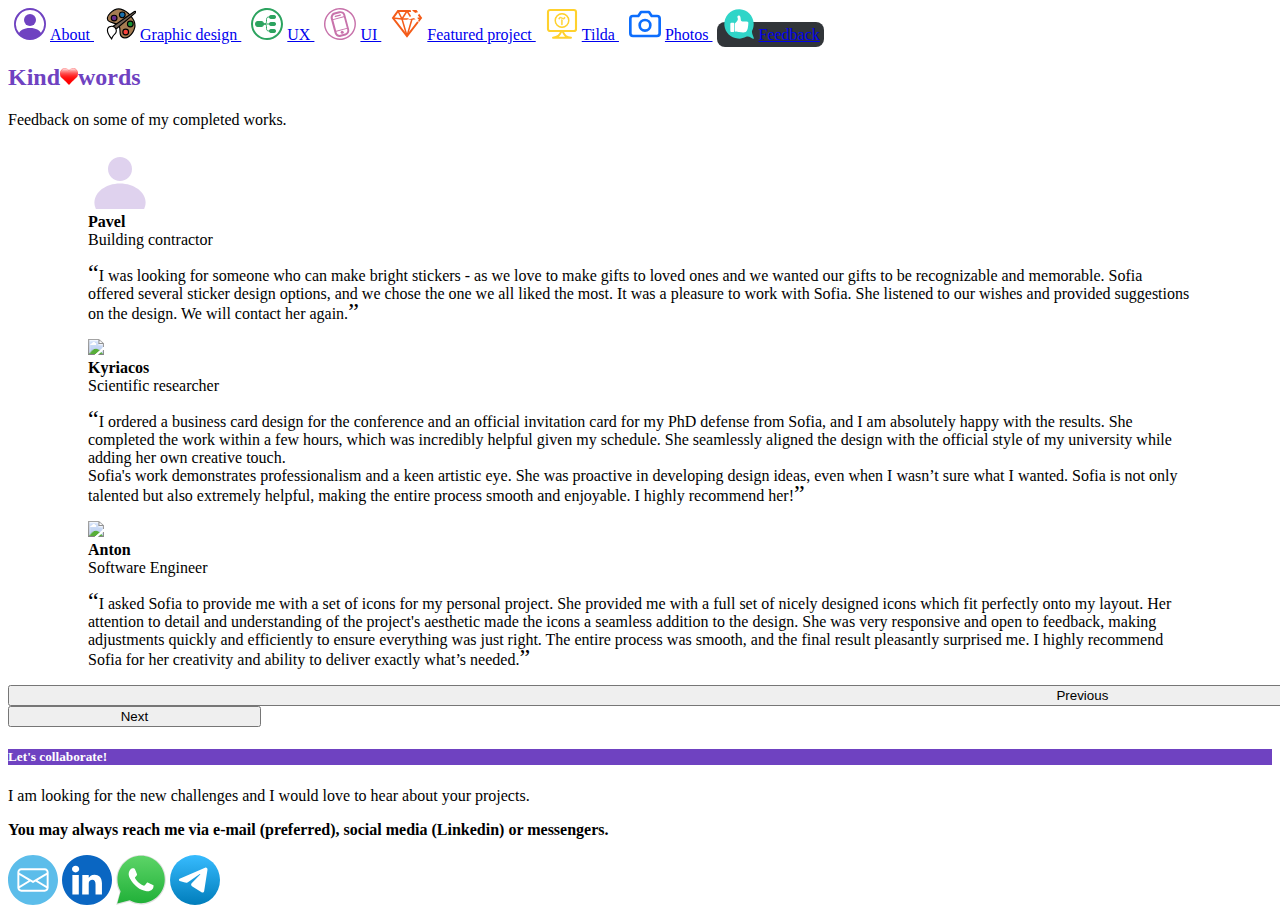
==== feedback.html @ 8d496c1c "Update feedback.html" ====
<!DOCTYPE html>
<html lang="en">

<head>
	<!-- Required meta tags -->
	<meta charset="utf-8">
	<meta name="viewport" content="width=device-width, initial-scale=1, shrink-to-fit=no">
	<meta name="keywords" content="design, UX/UI, graphic design, Figma, Illustrator, mobile layout, tilda">
	<meta name="author" content="Sofia Lisina">
	<link rel='favicon' src='favicon.ico'>
	<title>Sofia Lisina: about me</title>

	<!-- Bootstrap CSS & JS-->
	<link href="https://cdn.jsdelivr.net/npm/bootstrap@5.3.1/dist/css/bootstrap.min.css" rel="stylesheet" integrity="sha384-4bw+/aepP/YC94hEpVNVgiZdgIC5+VKNBQNGCHeKRQN+PtmoHDEXuppvnDJzQIu9" crossorigin="anonymous">
	<link href="style.css" rel="stylesheet">
	
	<style type='text/css'>
		h2, h3, h4, h5 {
			color: rgb(111, 66, 193)
		}
       
		.card-header{
			font-weight: 600;
            background-color: rgb(111, 66, 193);
			color: #ffffff;
		}
		.card-footer{
			background-color: #e9e9e9;
		}
		.card{
			border-color: rgb(111, 66, 193);	
		}
        		
        .tilt:hover {
			position:relative;
			animation: tilt 0.5s linear infinite;
		}
		
		@keyframes tilt {
			0% {
				transform:rotate(0deg); /* Initial color (blue) */
			}
			25% {
				transform:rotate(5deg); /* Intermediate color (orange) */
			}
			75% {
				transform:rotate(-5deg);/* Return to the initial color (blue) */
			}
            100% {
				transform:rotate(0deg);/* Return to the initial color (blue) */
			}
		}
     .min-height-responsive {
        min-height: 500px;
      }
      @media (max-width: 768px) {
        .blockquote {
          font-size: 100%;
        }
      }
      @media (min-width: 768px) {
        .min-height-responsive {
          min-height: 400px;
        }
      }
      @media (min-width: 992px) {
        .min-height-responsive {
          min-height: 320px;
        }

      }
    .carousel-control-next{
      width:20%;
      right:0;
      height:20%;
      bottom:100%;
    }
    .carousel-control-prev{
      width:170%;
      right:0;
      height:20%;
      bottom:100%;
    }
    .border-theme{
      border-color: rgb(111, 66, 193) !important;
    }
    .quot{
      font-size:150%;display:inline-block;line-height: 67%;
    }
    
	</style>
</head>

<body>
	<header data-bs-theme="dark">
		<nav class="navbar navbar-dark bg-dark shadow-sm">
			<div class="container">
				<a href="index.html" class="navbar-brand d-flex align-items-center">
					<img src="icons/icon_about.svg" width="32" />About
				</a>
				<a href="graphicdesign.html" class="navbar-brand d-flex align-items-center">
					<img src="icons/icon_painter.svg" width="32" />Graphic design
				</a>
				<a href="ux.html" class="navbar-brand d-flex align-items-center">
					<img src="icons/icon_ux.svg" width="32" />UX
				</a>
				<a href="ui.html" class="navbar-brand d-flex align-items-center">
					<img src="icons/icon_ui.svg" width="32" />UI
				</a>
				<a href="project.html" class="navbar-brand d-flex align-items-center">
					<img src="icons/icon_project.svg" width="32" />Featured project
				</a>
				<a href="tilda.html" class="navbar-brand d-flex align-items-center">
					<img src="icons/icon_web.svg" width="32" />Tilda
				</a>
				<a href="photos.html" class="navbar-brand d-flex align-items-center">
					<img src="icons/icon_photos.svg" width="32" />Photos
				</a>
        <a href="feedback.html" class="navbar-brand d-flex align-items-center active">
					<img src="icons/icon_feedback.svg" width="32" />Feedback
				</a>
			</div>
		</nav>
	</header>
	<main>
      <div class='container'>
			<h2> Kind<img src="icons/icon_heart.svg" style="width:0.75em;vertical-align: baseline;"/>words</h2>
            <p>Feedback on some of my completed works.</p>
            <p style="height:50%"></p>
            <div class="row">
                <div class="col">
                    <div id="carouselImages" class="carousel carousel-dark slide d-flex min-height-responsive" data-bs-ride="carousel" data-bs-interval="10000">
                        <div class="carousel-inner">
                            <div class="carousel-item active">
                                <figure class="col-md-12">
                                  <figure class="d-flex">
                                    <img src="icons/icon_person.svg" width="64" class="rounded-pill border border-1 border-theme">
                                    <figcaption class="ms-2 mt-2 text-muted">
                                      <strong>Pavel</strong><br>
                                      Building contractor
                                    </figcaption>
                                  </figure>
                                  <blockquote class="blockquote">
                                      <p><div class="quot">&ldquo;</div>I was looking for someone who can make bright stickers  - as we love to make gifts to loved ones and we wanted our gifts to be recognizable and memorable. Sofia offered several sticker design options, and we chose the one we all liked the most. It was a pleasure to work with Sofia. She listened to our wishes and provided suggestions on the design. We will contact her again.<div class="quot">&rdquo;</div></p>
                                    </blockquote>
                                        
                                  </figure>
                          </div>
                          <div class="carousel-item">
                            <figure class="col-md-12">
                              <figure class="d-flex">
                                <img src="https://media.licdn.com/dms/image/v2/D5603AQFfl_4qh51txg/profile-displayphoto-shrink_100_100/profile-displayphoto-shrink_100_100/0/1726397044329?e=1743638400&v=beta&t=8KRGgPM9Yc8qKlj7qjI33qU29_KpHPCyG995Azly4E8" width="64" class="rounded-pill border border-1 border-theme">
                                <figcaption class="ms-2 mt-2 text-muted">
                                  <strong>Kyriacos</strong><br>
                                  Scientific researcher
                                </figcaption>
                              </figure>
                              <blockquote class="blockquote">
                                  <p><div class="quot">&ldquo;</div>I ordered a business card design for the conference and an official invitation card for my PhD defense from Sofia, and I am absolutely happy with the results. She completed the work within a few hours, which was incredibly helpful given my schedule. She seamlessly aligned the design with the official style of my university while adding her own creative touch.<br/>
                                  Sofia's work demonstrates professionalism and a keen artistic eye. She was proactive in developing design ideas, even when I wasn’t sure what I wanted. Sofia is not only talented but also extremely helpful, making the entire process smooth and enjoyable. I highly recommend her!<div class="quot">&rdquo;</div></p>
                                </blockquote>
                                   
                              </figure>
                        </div> 
                        <div class="carousel-item">
                          <figure class="col-md-12">
                            <figure class="d-flex">
                              <img src="https://media.licdn.com/dms/image/v2/D5603AQHsrJOMkUeaMQ/profile-displayphoto-shrink_100_100/profile-displayphoto-shrink_100_100/0/1710858133430?e=1743638400&v=beta&t=jhX83lq6KhoGEWRNgQy4t8YDrqa_1DqKP6eVdCAn2b8" width="64" class="rounded-pill border border-1 border-theme">
                              <figcaption class="ms-2 mt-2 text-muted">
                                <strong>Anton</strong><br>
                                Software Engineer
                              </figcaption>
                            </figure>
                            <blockquote class="blockquote">
                                <p><div class="quot">&ldquo;</div>I asked Sofia to provide me with a set of icons for my personal project. She provided me with a full set of nicely designed icons which fit perfectly onto my layout. Her attention to detail and understanding of the project's aesthetic made the icons a seamless addition to the design. She was very responsive and open to feedback, making adjustments quickly and efficiently to ensure everything was just right. The entire process was smooth, and the final result pleasantly surprised me. I highly recommend Sofia for her creativity  and ability to deliver exactly what’s needed.<div class="quot">&rdquo;</div></p>
                              </blockquote>
                                 
                            </figure>
                      </div>    
                        
                      </div>
                        <button class="carousel-control-prev" type="button" data-bs-target="#carouselImages" data-bs-slide="prev">
                          <span class="carousel-control-prev-icon" aria-hidden="true"></span>
                          <span class="visually-hidden">Previous</span>
                        </button>
                        <button class="carousel-control-next" type="button" data-bs-target="#carouselImages" data-bs-slide="next">
                          <span class="carousel-control-next-icon" aria-hidden="true"></span>
                          <span class="visually-hidden">Next</span>
                        </button>
                      </div>
                </div>
</div>
      <div class="row">
        <div class="col-sm-12 col-lg-10 offset-lg-1">
              <div class="card text-center">
                    <h5 class="card-header">Let's collaborate!</h5>
                    <div class="card-body">
                      <p class="card-title">I am looking for the new challenges and I would love to hear about your projects.</p>
                      <p class="card-title"><strong>You may always reach me via e-mail (preferred), social media (Linkedin) or messengers.</strong></p>
                     
                      <div class="row">
                        <div class="col-md-4 offset-md-4">
                          <div class="d-flex justify-content-between">
                            <a href="&#109;&#97;ilt&#111;&#58;%&#54;Ci&#37;73i%6&#69;a&#46;sofy%61&#64;g&#109;a&#105;l&#46;%63om"><img class="tilt" src="icons/icon_email3.svg" width="50em"/></a>
                            <a href="https://linkedin.com/in/sofia-lisina-7360b61a9" target="_blank"><img class="tilt" src="icons/icon_linkedin2.svg" width="50em"/></a>
                            <a href="https://wa.me/358449231156" target="_blank"><img class="tilt" src="icons/icon_whatsapp.svg" width="50em"/></a>
                            <a href="https://t.me/sofialisina" target="_blank"><img class="tilt" src="icons/icon_telegram.svg" width="50em"/></a>
    
                          </div>
                        </div>
                      </div>
                     

                  </div>
                </div>
            </div>
            
           </div> 
            
	</main>
</body>
<script src="https://cdn.jsdelivr.net/npm/bootstrap@5.3.1/dist/js/bootstrap.bundle.min.js" integrity="sha384-HwwvtgBNo3bZJJLYd8oVXjrBZt8cqVSpeBNS5n7C8IVInixGAoxmnlMuBnhbgrkm" crossorigin="anonymous"></script>

</html>
---- style.css ----
@media (max-width: 768px) {
	.container{
		flex-direction: column;
		justify-content: flex-start;
	}
	.container > a{
		width: 100%;
	}
}
h2, h3, h4, h5 {
	color: rgb(111, 66, 193)
}

.card-header{
	font-weight: 600;
	color: rgb(111, 66, 193);
	background-color: #e9e9e9;
}
.card-footer{
	background-color: #e9e9e9;
}


a.navbar-brand:link{
	padding:4px 4px;
}
a.navbar-brand:hover{
	text-decoration: underline;
	padding:4px 4px;
}
a.navbar-brand:hover > img{
	animation: zoom-animation 1s infinite alternate ease-in-out;
}
a.active{
	background-color: #313539;
	padding:4px 4px;
	border-radius:8px;
	font-weight: 500;
}
a.active:hover{
	animation: none;
}
a.navbar-brand > img {margin-right:4px;margin-left:2px;}
@keyframes zoom-animation {
  0% {
	transform: scale(1); /* Normal size */
  }
  100% {
	transform: scale(1.5); /* 20% larger */
  }
}
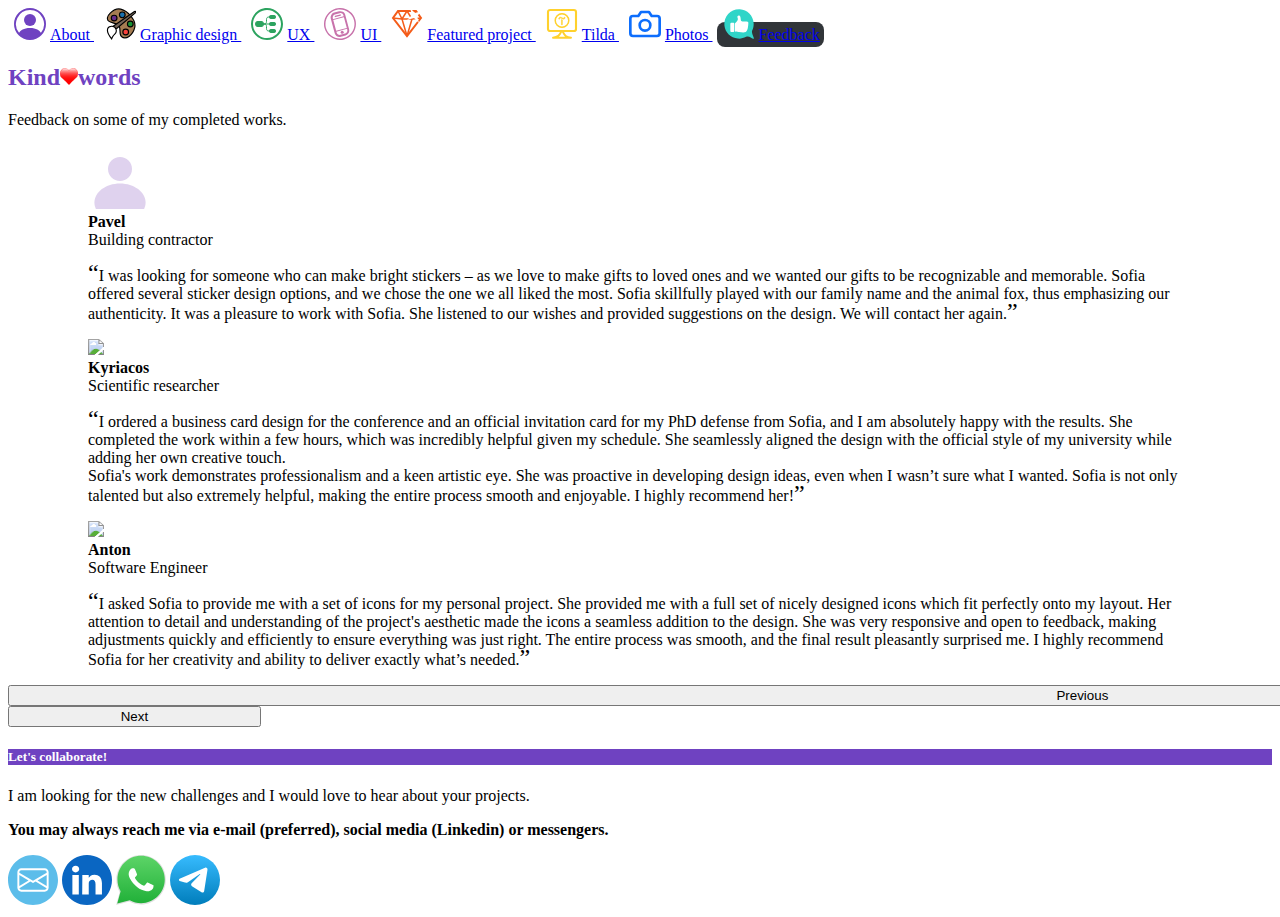
==== commit 9f173ef4: "upd" ====
--- a/feedback.html
+++ b/feedback.html
@@ -129,7 +129,7 @@
             <p style="height:50%"></p>
             <div class="row">
                 <div class="col">
-                    <div id="carouselImages" class="carousel carousel-dark slide d-flex min-height-responsive" data-bs-ride="carousel" data-bs-interval="10000">
+                    <div id="carouselImages" class="carousel carousel-dark slide d-flex min-height-responsive" data-bs-ride="carousel" data-bs-interval="8000">
                         <div class="carousel-inner">
                             <div class="carousel-item active">
                                 <figure class="col-md-12">
@@ -141,7 +141,7 @@
                                     </figcaption>
                                   </figure>
                                   <blockquote class="blockquote">
-                                      <p><div class="quot">&ldquo;</div>I was looking for someone who can make bright stickers  - as we love to make gifts to loved ones and we wanted our gifts to be recognizable and memorable. Sofia offered several sticker design options, and we chose the one we all liked the most. It was a pleasure to work with Sofia. She listened to our wishes and provided suggestions on the design. We will contact her again.<div class="quot">&rdquo;</div></p>
+                                      <p><div class="quot">&ldquo;</div>I was looking for someone who can make bright stickers &ndash; as we love to make gifts to loved ones and we wanted our gifts to be recognizable and memorable. Sofia offered several sticker design options, and we chose the one we all liked the most. Sofia skillfully played with our family name and the animal fox, thus emphasizing our authenticity. It was a pleasure to work with Sofia. She listened to our wishes and provided suggestions on the design. We will contact her again.<div class="quot">&rdquo;</div></p>
                                     </blockquote>
                                         
                                   </figure>
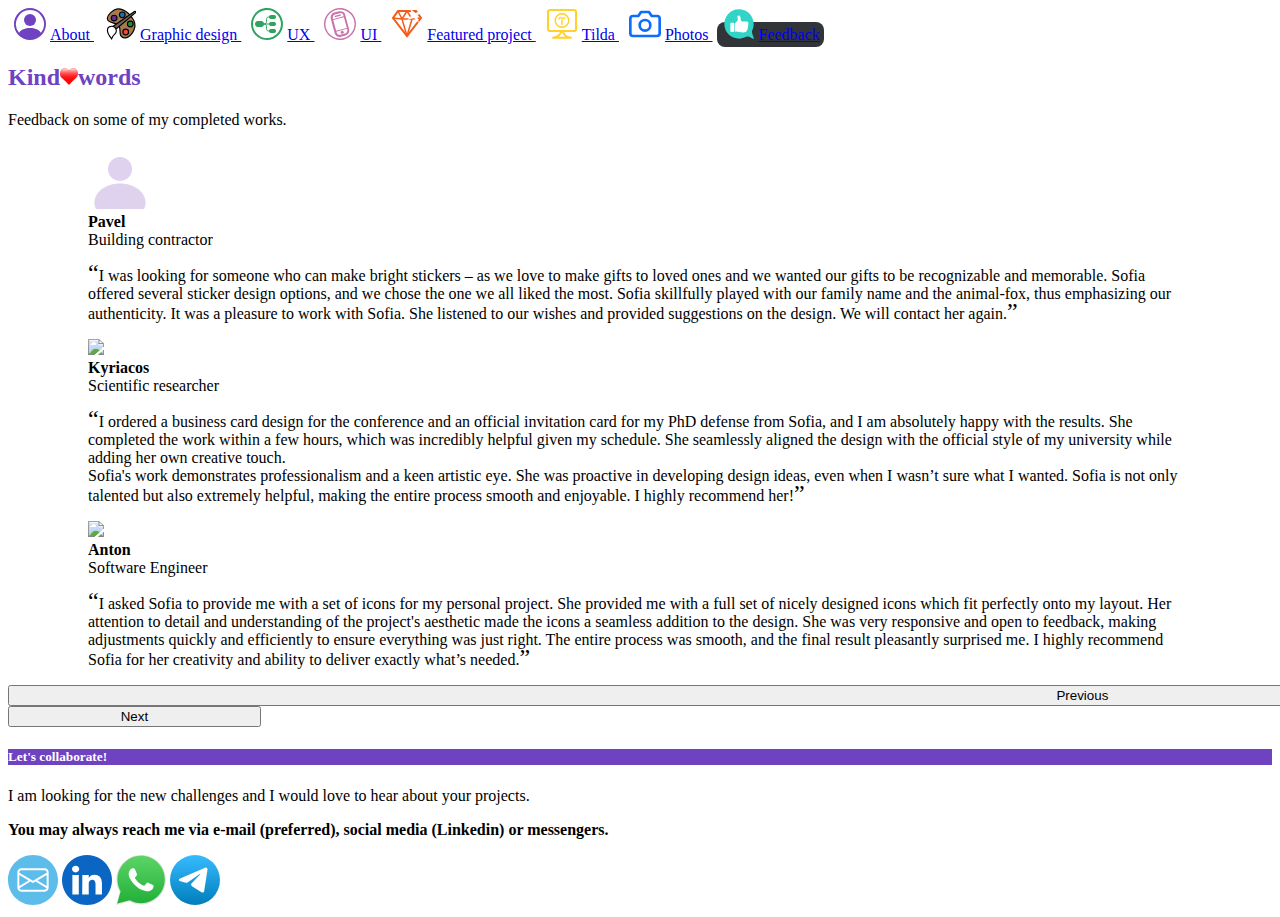
==== commit e055d9f0: "Update feedback.html" ====
--- a/feedback.html
+++ b/feedback.html
@@ -141,7 +141,7 @@
                                     </figcaption>
                                   </figure>
                                   <blockquote class="blockquote">
-                                      <p><div class="quot">&ldquo;</div>I was looking for someone who can make bright stickers &ndash; as we love to make gifts to loved ones and we wanted our gifts to be recognizable and memorable. Sofia offered several sticker design options, and we chose the one we all liked the most. Sofia skillfully played with our family name and the animal fox, thus emphasizing our authenticity. It was a pleasure to work with Sofia. She listened to our wishes and provided suggestions on the design. We will contact her again.<div class="quot">&rdquo;</div></p>
+                                      <p><div class="quot">&ldquo;</div>I was looking for someone who can make bright stickers &ndash; as we love to make gifts to loved ones and we wanted our gifts to be recognizable and memorable. Sofia offered several sticker design options, and we chose the one we all liked the most. Sofia skillfully played with our family name and the animal-fox, thus emphasizing our authenticity. It was a pleasure to work with Sofia. She listened to our wishes and provided suggestions on the design. We will contact her again.<div class="quot">&rdquo;</div></p>
                                     </blockquote>
                                         
                                   </figure>
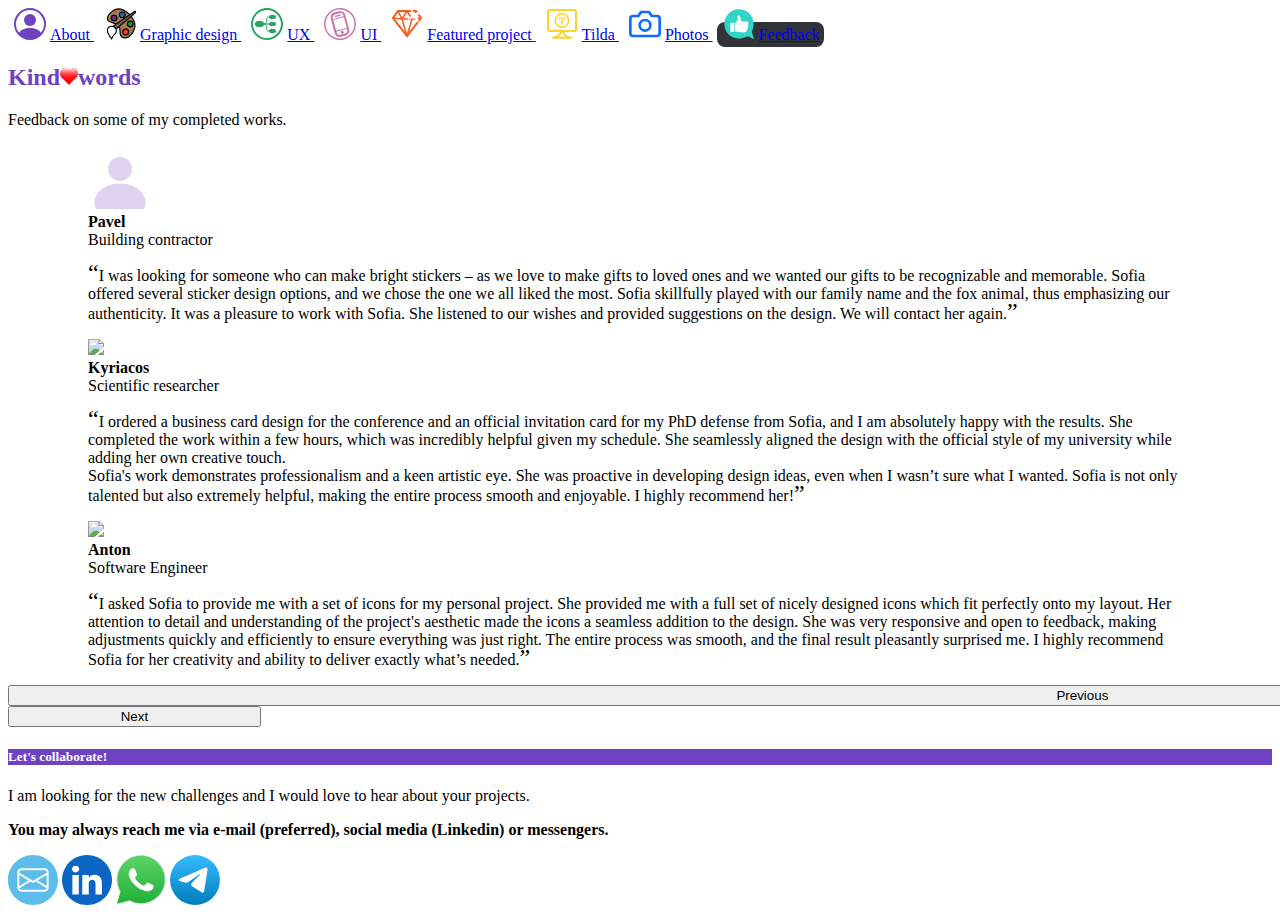
==== commit 65fef542: "Update feedback.html" ====
--- a/feedback.html
+++ b/feedback.html
@@ -141,7 +141,7 @@
                                     </figcaption>
                                   </figure>
                                   <blockquote class="blockquote">
-                                      <p><div class="quot">&ldquo;</div>I was looking for someone who can make bright stickers &ndash; as we love to make gifts to loved ones and we wanted our gifts to be recognizable and memorable. Sofia offered several sticker design options, and we chose the one we all liked the most. Sofia skillfully played with our family name and the animal-fox, thus emphasizing our authenticity. It was a pleasure to work with Sofia. She listened to our wishes and provided suggestions on the design. We will contact her again.<div class="quot">&rdquo;</div></p>
+                                      <p><div class="quot">&ldquo;</div>I was looking for someone who can make bright stickers &ndash; as we love to make gifts to loved ones and we wanted our gifts to be recognizable and memorable. Sofia offered several sticker design options, and we chose the one we all liked the most. Sofia skillfully played with our family name and the fox animal, thus emphasizing our authenticity. It was a pleasure to work with Sofia. She listened to our wishes and provided suggestions on the design. We will contact her again.<div class="quot">&rdquo;</div></p>
                                     </blockquote>
                                         
                                   </figure>
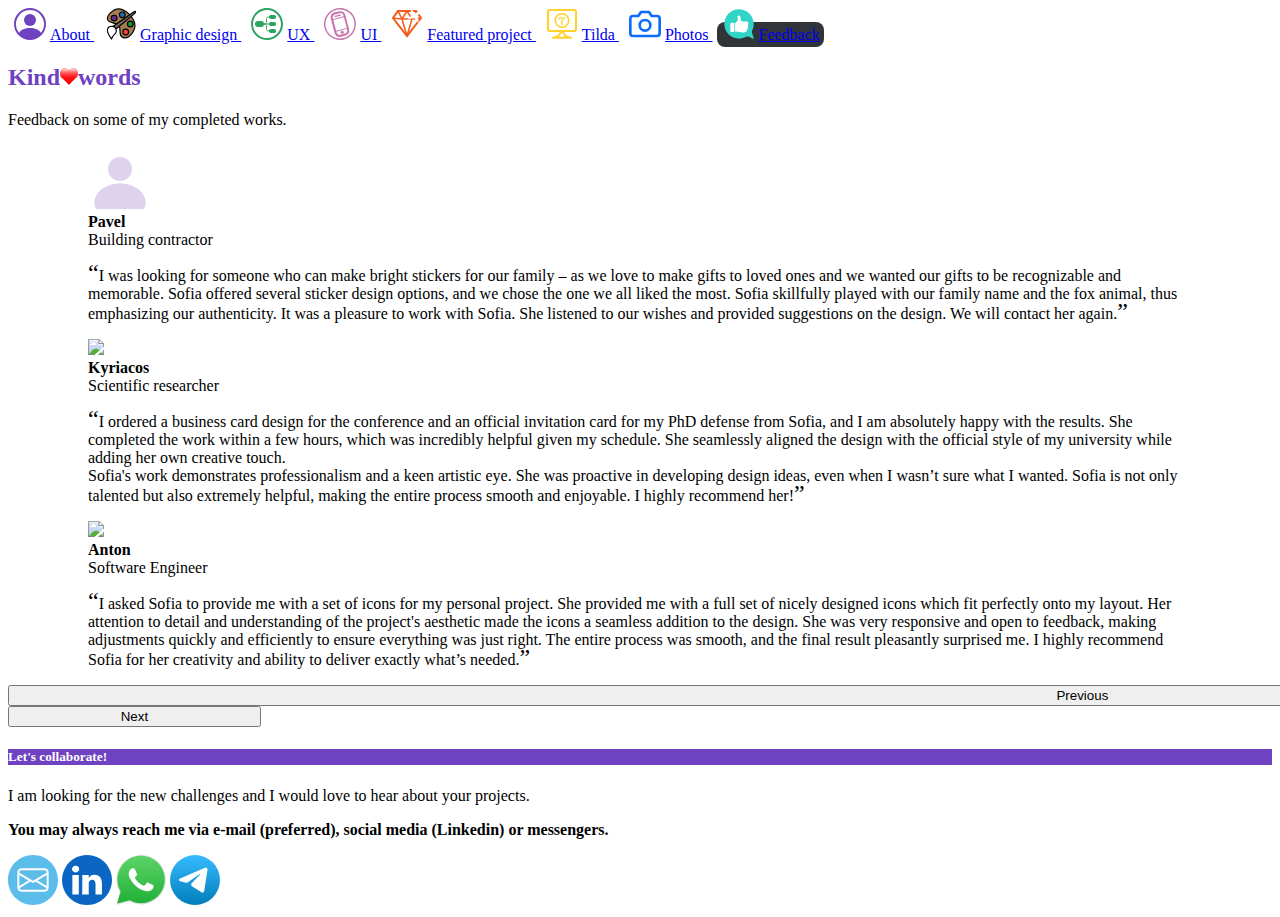
==== commit cbcee66f: "Update feedback.html" ====
--- a/feedback.html
+++ b/feedback.html
@@ -141,7 +141,7 @@
                                     </figcaption>
                                   </figure>
                                   <blockquote class="blockquote">
-                                      <p><div class="quot">&ldquo;</div>I was looking for someone who can make bright stickers &ndash; as we love to make gifts to loved ones and we wanted our gifts to be recognizable and memorable. Sofia offered several sticker design options, and we chose the one we all liked the most. Sofia skillfully played with our family name and the fox animal, thus emphasizing our authenticity. It was a pleasure to work with Sofia. She listened to our wishes and provided suggestions on the design. We will contact her again.<div class="quot">&rdquo;</div></p>
+                                      <p><div class="quot">&ldquo;</div>I was looking for someone who can make bright stickers for our family &ndash; as we love to make gifts to loved ones and we wanted our gifts to be recognizable and memorable. Sofia offered several sticker design options, and we chose the one we all liked the most. Sofia skillfully played with our family name and the fox animal, thus emphasizing our authenticity. It was a pleasure to work with Sofia. She listened to our wishes and provided suggestions on the design. We will contact her again.<div class="quot">&rdquo;</div></p>
                                     </blockquote>
                                         
                                   </figure>
@@ -220,5 +220,20 @@
 	</main>
 </body>
 <script src="https://cdn.jsdelivr.net/npm/bootstrap@5.3.1/dist/js/bootstrap.bundle.min.js" integrity="sha384-HwwvtgBNo3bZJJLYd8oVXjrBZt8cqVSpeBNS5n7C8IVInixGAoxmnlMuBnhbgrkm" crossorigin="anonymous"></script>
-
+<script>
+    function scaleTextToFit() {
+      const textElement = document.querySelector('.scaled-text');
+      const boxElement = document.querySelector('.text-box');
+      const boxHeight = boxElement.clientHeight;
+      const textHeight = textElement.clientHeight;
+
+      if (textHeight > boxHeight) {
+        const scaleFactor = boxHeight / textHeight;
+        textElement.style.transform = `scale(${scaleFactor})`;
+      }
+    }
+
+    window.addEventListener('resize', scaleTextToFit);
+    scaleTextToFit();
+  </script>
 </html>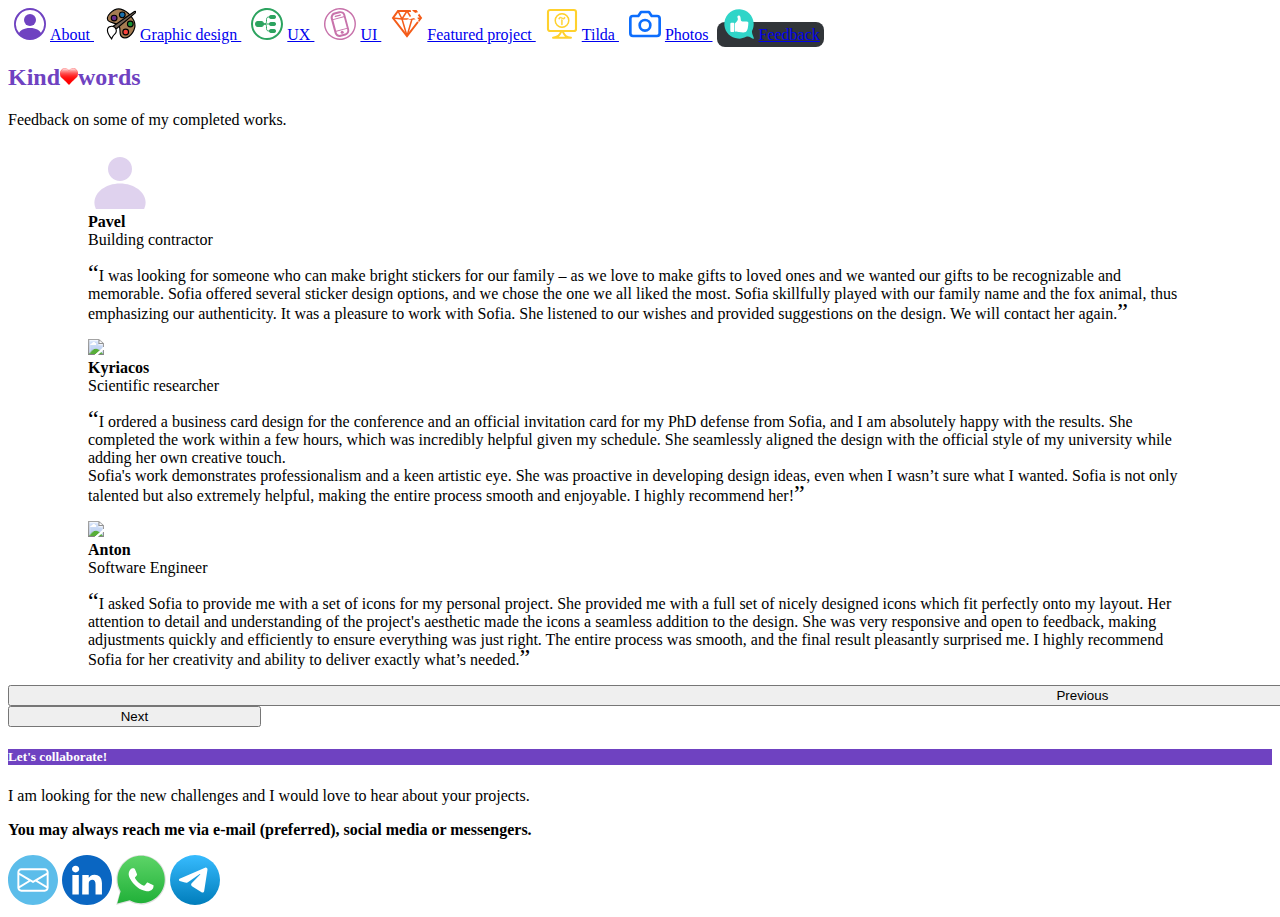
==== commit d345d06a: "Update feedback.html" ====
--- a/feedback.html
+++ b/feedback.html
@@ -50,12 +50,13 @@
 				transform:rotate(0deg);/* Return to the initial color (blue) */
 			}
 		}
-     .min-height-responsive {
-        min-height: 500px;
-      }
+     
       @media (max-width: 768px) {
         .blockquote {
           font-size: 100%;
+        }
+        .min-height-responsive {
+          min-height: 475px;
         }
       }
       @media (min-width: 768px) {
@@ -196,7 +197,7 @@
                     <h5 class="card-header">Let's collaborate!</h5>
                     <div class="card-body">
                       <p class="card-title">I am looking for the new challenges and I would love to hear about your projects.</p>
-                      <p class="card-title"><strong>You may always reach me via e-mail (preferred), social media (Linkedin) or messengers.</strong></p>
+                      <p class="card-title"><strong>You may always reach me via e-mail (preferred), social media or messengers.</strong></p>
                      
                       <div class="row">
                         <div class="col-md-4 offset-md-4">
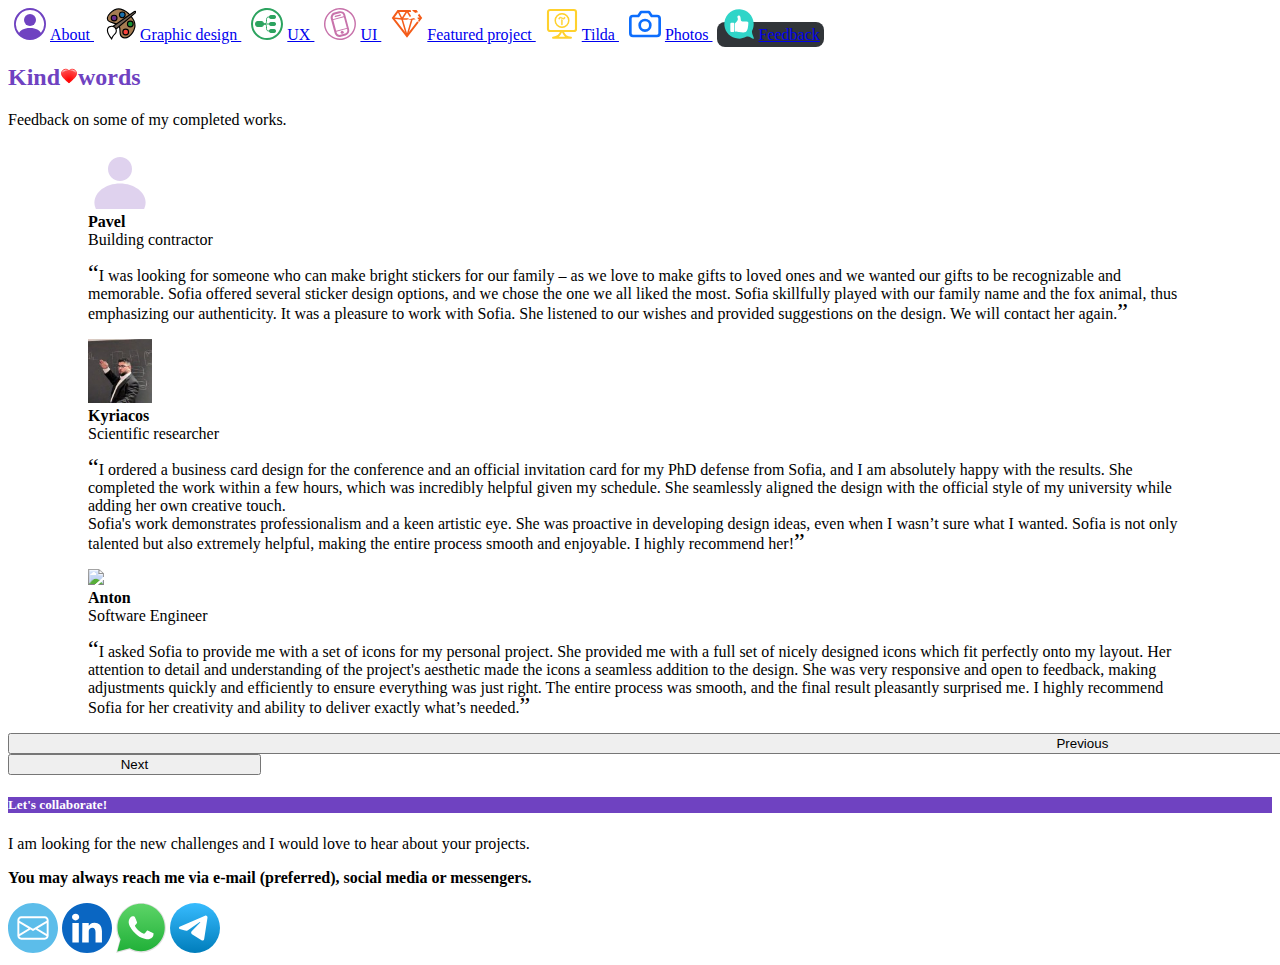
==== commit b5bae3be: "upd" ====
--- a/feedback.html
+++ b/feedback.html
@@ -150,7 +150,7 @@
                           <div class="carousel-item">
                             <figure class="col-md-12">
                               <figure class="d-flex">
-                                <img src="https://media.licdn.com/dms/image/v2/D5603AQFfl_4qh51txg/profile-displayphoto-shrink_100_100/profile-displayphoto-shrink_100_100/0/1726397044329?e=1743638400&v=beta&t=8KRGgPM9Yc8qKlj7qjI33qU29_KpHPCyG995Azly4E8" width="64" class="rounded-pill border border-1 border-theme">
+                                <img src="img/kyriacos_fb.jpeg" width="64" class="rounded-pill border border-1 border-theme">
                                 <figcaption class="ms-2 mt-2 text-muted">
                                   <strong>Kyriacos</strong><br>
                                   Scientific researcher
@@ -219,22 +219,22 @@
            </div> 
             
 	</main>
-</body>
-<script src="https://cdn.jsdelivr.net/npm/bootstrap@5.3.1/dist/js/bootstrap.bundle.min.js" integrity="sha384-HwwvtgBNo3bZJJLYd8oVXjrBZt8cqVSpeBNS5n7C8IVInixGAoxmnlMuBnhbgrkm" crossorigin="anonymous"></script>
-<script>
-    function scaleTextToFit() {
-      const textElement = document.querySelector('.scaled-text');
-      const boxElement = document.querySelector('.text-box');
-      const boxHeight = boxElement.clientHeight;
-      const textHeight = textElement.clientHeight;
-
-      if (textHeight > boxHeight) {
-        const scaleFactor = boxHeight / textHeight;
-        textElement.style.transform = `scale(${scaleFactor})`;
-      }
-    }
-
-    window.addEventListener('resize', scaleTextToFit);
-    scaleTextToFit();
-  </script>
+  <script src="https://cdn.jsdelivr.net/npm/bootstrap@5.3.1/dist/js/bootstrap.bundle.min.js" integrity="sha384-HwwvtgBNo3bZJJLYd8oVXjrBZt8cqVSpeBNS5n7C8IVInixGAoxmnlMuBnhbgrkm" crossorigin="anonymous"></script>
+  <script>
+      function scaleTextToFit() {
+        const textElement = document.querySelector('.scaled-text');
+        const boxElement = document.querySelector('.text-box');
+        const boxHeight = boxElement.clientHeight;
+        const textHeight = textElement.clientHeight;
+  
+        if (textHeight > boxHeight) {
+          const scaleFactor = boxHeight / textHeight;
+          textElement.style.transform = `scale(${scaleFactor})`;
+        }
+      }
+  
+      window.addEventListener('resize', scaleTextToFit);
+      scaleTextToFit();
+    </script>
+  </body>
 </html>